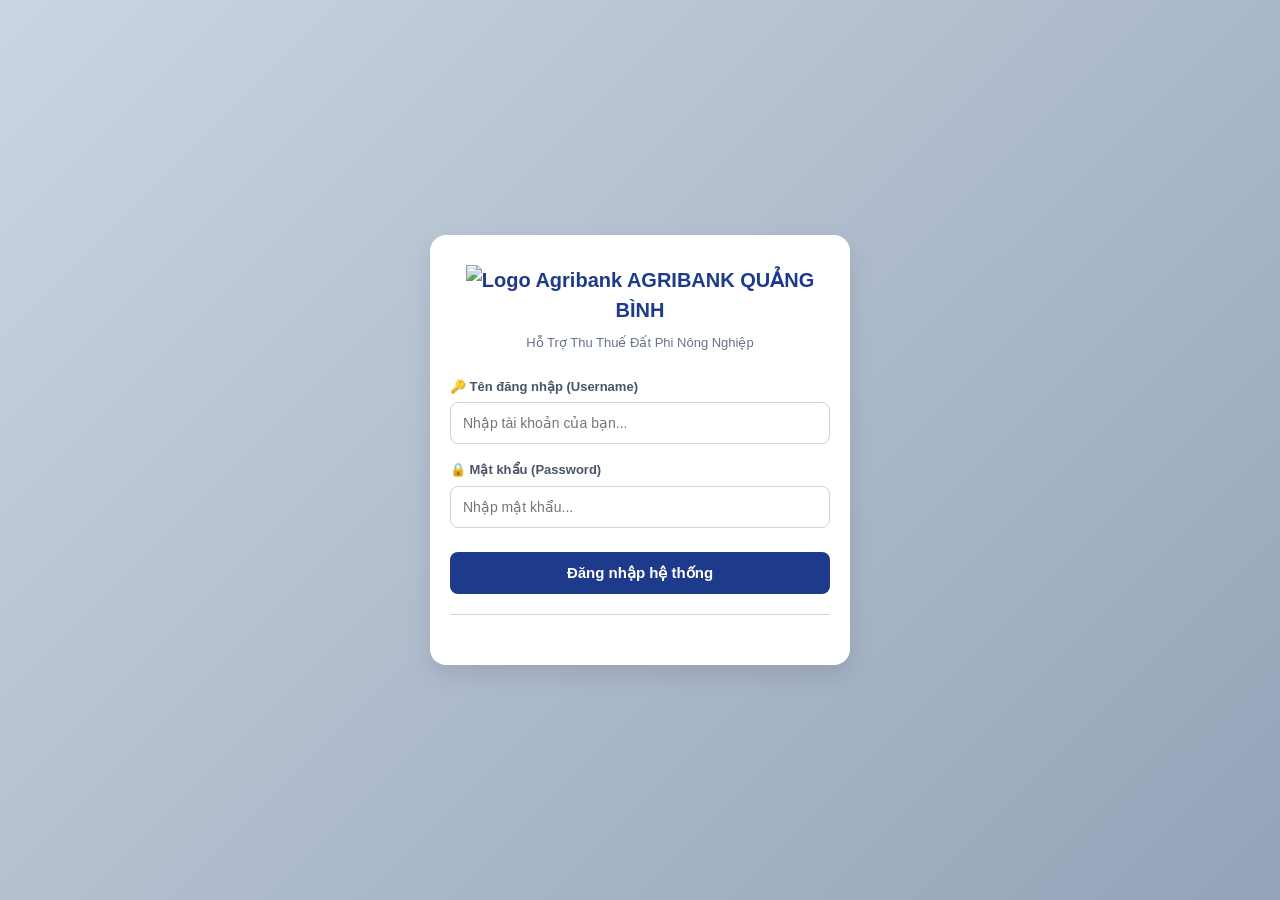
==== index.html @ db8b643d "Add files via upload" ====
<!DOCTYPE html>
<html lang="vi">
<head>
    <meta charset="UTF-8">
    <meta name="viewport" content="width=device-width, initial-scale=1.0, maximum-scale=1.0, user-scalable=no">
    <link rel="icon" type="image/png" href="https://cdn.haitrieu.com/wp-content/uploads/2022/01/Icon-Agribank.png">
    <title>AGRIBANK QUẢNG BÌNH - Hỗ Trợ Thu Thuế Đất Phi NN</title>
    <link rel="stylesheet" href="style.css">
</head>
<body>

<div id="loginWrapper" class="login-wrapper">
    <div id="loginSection">
        <h2><img src="https://www.inlogo.vn/wp-content/uploads/2023/04/logo-agribank.png" height=18 width=18 alt="Logo Agribank" class="title-logo">
            AGRIBANK QUẢNG BÌNH</h2>
        <div class="login-subtitle">Hỗ Trợ Thu Thuế Đất Phi Nông Nghiệp</div>
        
        <div class="input-group">
            <label for="loginUsername">🔑 Tên đăng nhập (Username)</label>
            <input type="text" id="loginUsername" placeholder="Nhập tài khoản của bạn..." required>
        </div>
        
        <div class="input-group">
            <label for="loginPassword">🔒 Mật khẩu (Password)</label>
            <input type="password" id="loginPassword" placeholder="Nhập mật khẩu..." required>
        </div>
        
        <button onclick="window.loginWithUsernamePassword()">Đăng nhập hệ thống</button>
        <hr style="margin: 20px 0; border: 0; border-top: 1px solid #cbd5e1;">
    </div>
</div>

<div id="mainSection" class="main-container hidden">
    <div class="main-header">
        <h2>AGRIBANK QUẢNG BÌNH - Hỗ Trợ Thu Thuế Đất Phi NN</h2>
        <div class="user-info-box">
            <span id="txtLoginUser" class="user-name">👤 Đang tải...</span>
            <button onclick="window.logout()" class="btn-logout">Đăng xuất</button>
        </div>
        <div style="margin-top: 10px; text-align: right;">
            <button onclick="window.goToChangePassPage()" style="background-color: #4f46e5; color: white; border: none; border-radius: 6px; cursor: pointer; font-weight: 600; font-size: 12px; padding: 6px 12px;">
                🔑 Đổi mật khẩu
            </button>
        </div>
    </div>

    <div class="filter-box">
         <div class="filter-item">
            <label for="filterPhuongXa">Phường/Xã:</label>
            <select id="filterPhuongXa" onchange="window.updateThonToCombobox()">
                <option value="">-- Tất cả Phường/Xã --</option>
            </select>
        </div>
        <div class="filter-item">
            <label for="filterThonTo">Thôn/Tổ:</label>
            <select id="filterThonTo">
                <option value="">-- Tất cả Thôn/Tổ --</option>
            </select>
        </div>
        <div class="filter-item">
            <label for="filterTrangThai">Trạng thái:</label>
            <select id="filterTrangThai">
                <option value="">-- Tất cả Trạng thái --</option>
                <option value="true">Đã thanh toán</option>
                <option value="false">Chưa thanh toán</option>
            </select>
        </div>
        <div class="filter-item">
            <label for="searchName">Tìm theo Họ tên Người nộp thuế:</label>
            <input type="text" id="searchName" placeholder="Ví dụ: nguyen, van a, nguy...">
        </div>
        <button id="btnSearch" onclick="window.searchData()" class="btn-search">Tìm kiếm</button>
    </div>
 
    <div class="table-responsive">
        <table>
            <thead>
                <tr>
                    <th>Mã số thuế</th>
                    <th>Họ và Tên</th>
                    <th>CCCD</th>
                    <th>Thôn Tổ</th>
                    <th>Phường Xã</th>
                    <th>Mã phi NN</th>
                    <th>Tiểu mục</th>
                    <th>Số tiền nộp thuế</th>
                    <th>Tổng cộng</th>
                    <th>Trạng thái</th>
                    <th style="text-align: center;">Hành động</th>
                </tr>
            </thead>
            <tbody id="taxTableBody">
                <tr>
                    <td colspan="11" style="text-align:center; color: #64748b; padding: 20px;">
                        Vui lòng nhập điều kiện và bấm nút "Tìm kiếm"
                    </td>
                </tr>
            </tbody>
        </table>
    </div>

    <div class="pagination-box">
        <button onclick="window.prevPage()" id="btnPrev">◀ Trước</button>
        <span id="pageInfo" class="page-info">Trang 1 / 1</span>
        <button onclick="window.nextPage()" id="btnNext">Sau ▶</button>
    </div>
</div>

<div id="qrPopup" class="popup-overlay hidden">
    <div class="popup-content">
        <h3>Mã QR Thanh Toán</h3>
        <div id="qrInfo"></div>
        <div class="qr-container">
            <img id="qrImage" class="qr-img" src="" alt="Mã QR Chuyển Khoản">
        </div>
        
        <div class="status-toggle-zone">
            <span>Xác nhận đã nộp thuế</span>
            <label class="switch">
                <input type="checkbox" id="switchPaymentStatus" onchange="window.verifyAndPayChange(this)">
                <span class="slider"></span>
            </label>
            <span id="toggleStatusLabel" style="font-weight: bold; min-width: 70px; text-align: right;">OFF</span>
        </div>

        <button onclick="window.closePopup()" class="btn-popup-close">Quay trở lại (Cancel)</button>
    </div>
</div>

<script src="https://www.gstatic.com/firebasejs/8.10.0/firebase-app.js"></script>
<script src="https://www.gstatic.com/firebasejs/8.10.0/firebase-database.js"></script>
<script type="module" src="script.js"></script>
</body>
</html>
---- style.css ----
/* ==========================================================================
   1. RESET & NỀN TẢNG (Tối ưu cho cả PC và Mobile)
   ========================================================================== */
* {
    box-sizing: border-box;
    margin: 0;
    padding: 0;
}

body {
    background-color: #f8fafc;
    font-family: -apple-system, BlinkMacSystemFont, "Segoe UI", Roboto, Helvetica, Arial, sans-serif;
    color: #334155;
    min-height: 100vh;
    overflow-x: hidden;
    line-height: 1.5;
}

/* ==========================================================================
   2. MÀN HÌNH ĐĂNG NHẬP (Login wrapper)
   ========================================================================== */
.login-wrapper {
    position: fixed;
    top: 0;
    left: 0;
    width: 100%;
    height: 100%;
    background: linear-gradient(135deg, #cbd5e1 0%, #94a3b8 100%);
    display: flex;
    justify-content: center;
    align-items: center;
    z-index: 9999;
    padding: 16px;
}

#loginSection {
    max-width: 420px;
    width: 100%;
    background: #ffffff;
    padding: 30px 20px;
    border-radius: 16px;
    box-shadow: 0 10px 25px rgba(0,0,0,0.1);
}

#loginSection h2 {
    text-align: center;
    color: #1e3a8a;
    font-size: 20px;
    margin-bottom: 8px;
}

.login-subtitle {
    text-align: center;
    font-size: 13px;
    color: #64748b;
    margin-bottom: 24px;
}

.input-group {
    margin-bottom: 16px;
}

.input-group label {
    display: block;
    font-size: 13px;
    font-weight: 600;
    margin-bottom: 6px;
    color: #475569;
}

.input-group input {
    width: 100%;
    padding: 12px;
    border: 1px solid #cbd5e1;
    border-radius: 8px;
    font-size: 14px;
    outline: none;
    transition: border 0.2s;
}

.input-group input:focus {
    border-color: #3b82f6;
}

#loginSection button {
    width: 100%;
    padding: 12px;
    background-color: #1e3a8a;
    color: white;
    border: none;
    border-radius: 8px;
    font-weight: 600;
    font-size: 15px;
    cursor: pointer;
    margin-top: 8px;
}

/* ==========================================================================
   3. KHUNG CHÍNH (Main Layout)
   ========================================================================== */
.main-container {
    max-width: 1200px;
    margin: 0 auto;
    padding: 16px;
}

.main-header {
    background-color: #1e3a8a;
    color: white;
    padding: 16px;
    border-radius: 12px;
    margin-bottom: 16px;
    display: block;
}

.main-header h2 {
    font-size: 18px;
    margin-bottom: 8px;
    text-align: center;
}

.user-info-box {
    display: flex;
    justify-content: space-between;
    align-items: center;
    background: rgba(255, 255, 255, 0.1);
    padding: 8px 12px;
    border-radius: 6px;
    font-size: 13px;
}

.btn-logout {
    background-color: #ef4444;
    color: white;
    border: none;
    padding: 4px 10px;
    border-radius: 4px;
    cursor: pointer;
    font-weight: 600;
}

/* ==========================================================================
   4. BỘ LỌC TÌM KIẾM (Filter Box - Tự co giãn linh hoạt trên Mobile)
   ========================================================================== */
.filter-box {
    background: white;
    padding: 16px;
    border-radius: 12px;
    box-shadow: 0 2px 8px rgba(0,0,0,0.05);
    margin-bottom: 16px;
}

.filter-item {
    margin-bottom: 12px;
}

.filter-item label {
    display: block;
    font-size: 13px;
    font-weight: 600;
    margin-bottom: 4px;
    color: #475569;
}

.filter-item select, 
.filter-item input[type="text"] {
    width: 100%;
    padding: 10px;
    border: 1px solid #cbd5e1;
    border-radius: 8px;
    font-size: 14px;
    background-color: #f8fafc;
    outline: none;
}

.filter-item input[type="text"]:focus {
    border-color: #10b981;
    background-color: #fff;
}

.btn-search {
    width: 100%;
    padding: 12px;
    background-color: #10b981;
    color: white;
    border: none;
    border-radius: 8px;
    font-weight: bold;
    font-size: 15px;
    cursor: pointer;
    margin-top: 8px;
}

/* Biến đổi bộ lọc thành hàng ngang trên máy tính (PC) */
@media (min-width: 768px) {
    .main-header {
        display: flex;
        justify-content: space-between;
        align-items: center;
    }
    .main-header h2 {
        margin-bottom: 0;
        font-size: 22px;
    }
    .filter-box {
        display: table;
        width: 100%;
    }
    .filter-item {
        display: table-cell;
        padding-right: 12px;
        vertical-align: bottom;
        margin-bottom: 0;
    }
    .btn-search {
        display: table-cell;
        width: 120px;
        height: 42px;
    }
}

/* ==========================================================================
   5. BẢNG DỮ LIỆU (Responsive Table)
   ========================================================================== */
.table-responsive {
    width: 100%;
    overflow-x: auto; /* Tạo thanh cuộn ngang riêng cho bảng trên điện thoại */
    background: white;
    border-radius: 12px;
    box-shadow: 0 2px 8px rgba(0,0,0,0.05);
    margin-bottom: 16px;
    -webkit-overflow-scrolling: touch;
}

table {
    width: 100%;
    border-collapse: collapse;
    font-size: 13px;
    text-align: left;
    min-width: 850px; /* Ép bảng có độ rộng tối thiểu để không bị dúm chữ */
}

th, td {
    padding: 12px 10px;
    border-bottom: 1px solid #e2e8f0;
    border-right: 1px solid #f1f5f9;
}

th {
    background-color: #f1f5f9;
    color: #1e293b;
    font-weight: 600;
}

tr:last-child td {
    border-bottom: none;
}

.btn-table-qr {
    background-color: #3b82f6;
    color: white;
    border: none;
    padding: 6px 10px;
    border-radius: 6px;
    cursor: pointer;
    font-size: 12px;
    font-weight: 600;
    white-space: nowrap; /* Không cho chữ trong nút xuống dòng */
}

/* ==========================================================================
   6. PHÂN TRANG (Pagination)
   ========================================================================== */
.pagination-box {
    display: flex;
    justify-content: space-between;
    align-items: center;
    background: white;
    padding: 12px;
    border-radius: 12px;
    box-shadow: 0 2px 8px rgba(0,0,0,0.05);
}

.pagination-box button {
    padding: 8px 16px;
    background: #f1f5f9;
    border: 1px solid #cbd5e1;
    border-radius: 6px;
    cursor: pointer;
    font-weight: 600;
}

.pagination-box button:disabled {
    opacity: 0.5;
    cursor: not-allowed;
}

.page-info {
    font-size: 13px;
    font-weight: 600;
}

/* ==========================================================================
   7. POPUP MÃ QR & CÔNG TẮC GẠT ON/OFF
   ========================================================================== */
.popup-overlay {
    position: fixed;
    top: 0;
    left: 0;
    width: 100%;
    height: 100%;
    background: rgba(15, 23, 42, 0.6);
    display: flex;
    justify-content: center;
    align-items: center;
    z-index: 10000;
    padding: 16px;
}

.popup-content {
    background: white;
    width: 100%;
    max-width: 360px;
    border-radius: 16px;
    padding: 20px;
    box-shadow: 0 20px 25px -5px rgba(0, 0, 0, 0.1);
    text-align: left;
}

.popup-content h3 {
    text-align: center;
    margin-bottom: 14px;
    color: #1e3a8a;
    font-size: 18px;
}

#qrInfo {
    font-size: 13px;
    background: #f8fafc;
    padding: 10px;
    border-radius: 8px;
    border: 1px solid #e2e8f0;
    margin-bottom: 12px;
    line-height: 1.6;
}

.qr-container {
    width: 160px;
    height: 160px;
    margin: 0 auto 16px auto;
}

.qr-img {
    width: 100%;
    height: 100%;
    object-fit: contain;
}
/* THAY THẾ KHU VỰC CÔNG TẮC GẠT ON/OFF TRÊN POPUP */
.status-toggle-zone {
    display: flex;
    align-items: center;
    justify-content: space-between;
    margin: 15px 0;
    padding: 12px;
    background-color: #f1f5f9;
    border-radius: 8px;
    border: 1px solid #e2e8f0;
}
.status-toggle-zone span {
    font-size: 13px;
    font-weight: 600;
    color: #334155;
}
.switch {
    position: relative;
    display: inline-block;
    width: 46px;
    height: 24px;
}
.switch input {
    opacity: 0;
    width: 0;
    height: 0;
}
.slider {
    position: absolute;
    cursor: pointer;
    top: 0; left: 0; right: 0; bottom: 0;
    background-color: #cbd5e1;
    transition: .3s;
    border-radius: 24px;
}
.slider:before {
    position: absolute;
    content: "";
    height: 18px;
    width: 18px;
    left: 3px;
    bottom: 3px;
    background-color: white;
    transition: .3s;
    border-radius: 50%;
}
input:checked + .slider {
    background-color: #10b981;
}
input:checked + .slider:before {
    transform: translateX(22px);
}

.btn-popup-close {
    width: 100%;
    padding: 12px;
    background-color: #64748b;
    color: white;
    border: none;
    border-radius: 8px;
    cursor: pointer;
    font-weight: 600;
    font-size: 14px;
}

/* TIỆN ÍCH ẨN ĐI */
.hidden {
    display: none !important;
}
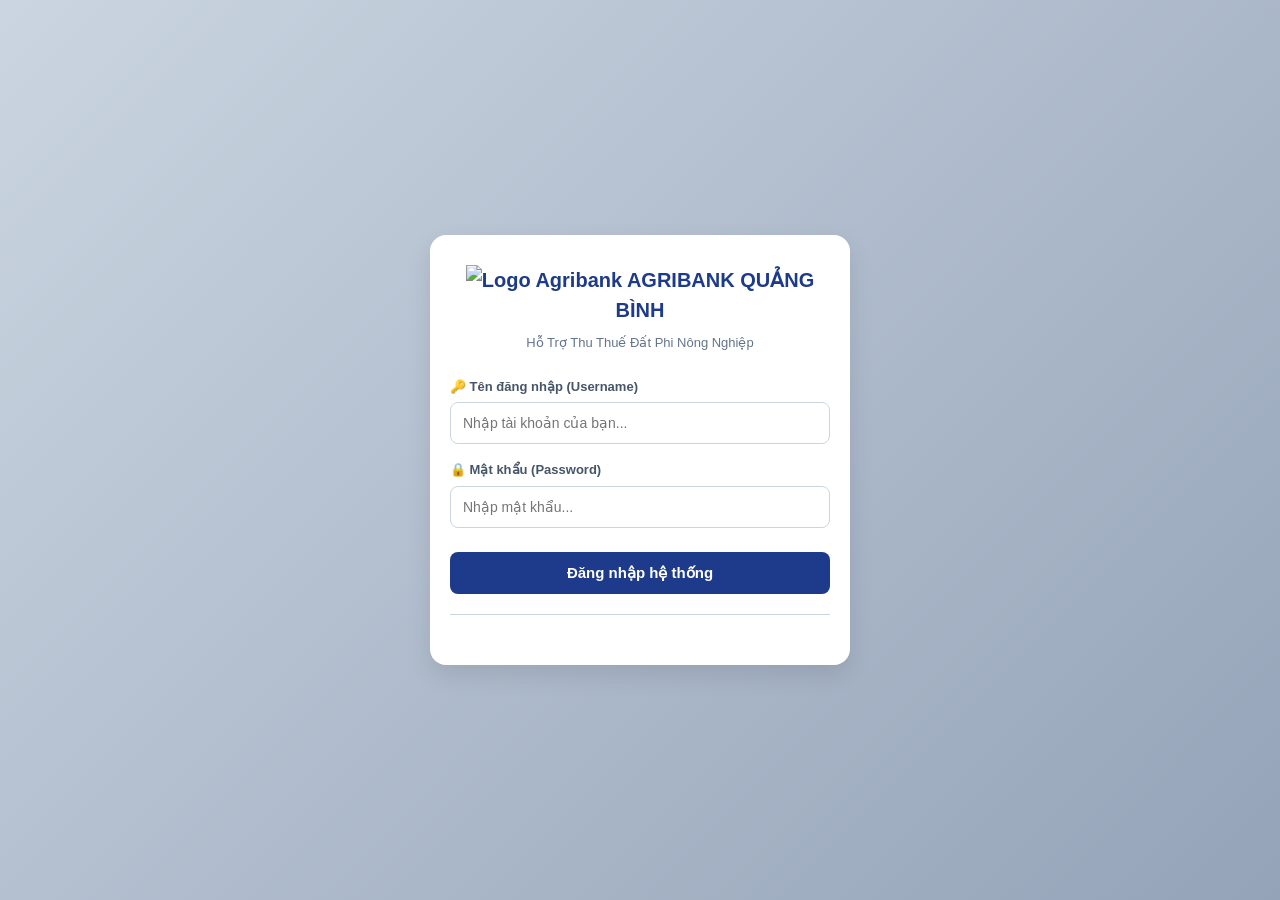
==== commit 45ad2c7b: "Update index.html" ====
--- a/index.html
+++ b/index.html
@@ -97,6 +97,12 @@
                 </tr>
             </tbody>
         </table>
+        <!-- Thêm vào sau thẻ </table> -->
+<div style="margin: 20px 0; text-align: center;">
+    <button id="btnBulkQR" onclick="window.generateBulkQR()" class="btn-bulk-qr">
+        📊 Tạo QR Hàng Loạt & Xuất Excel
+    </button>
+</div>
     </div>
 
     <div class="pagination-box">
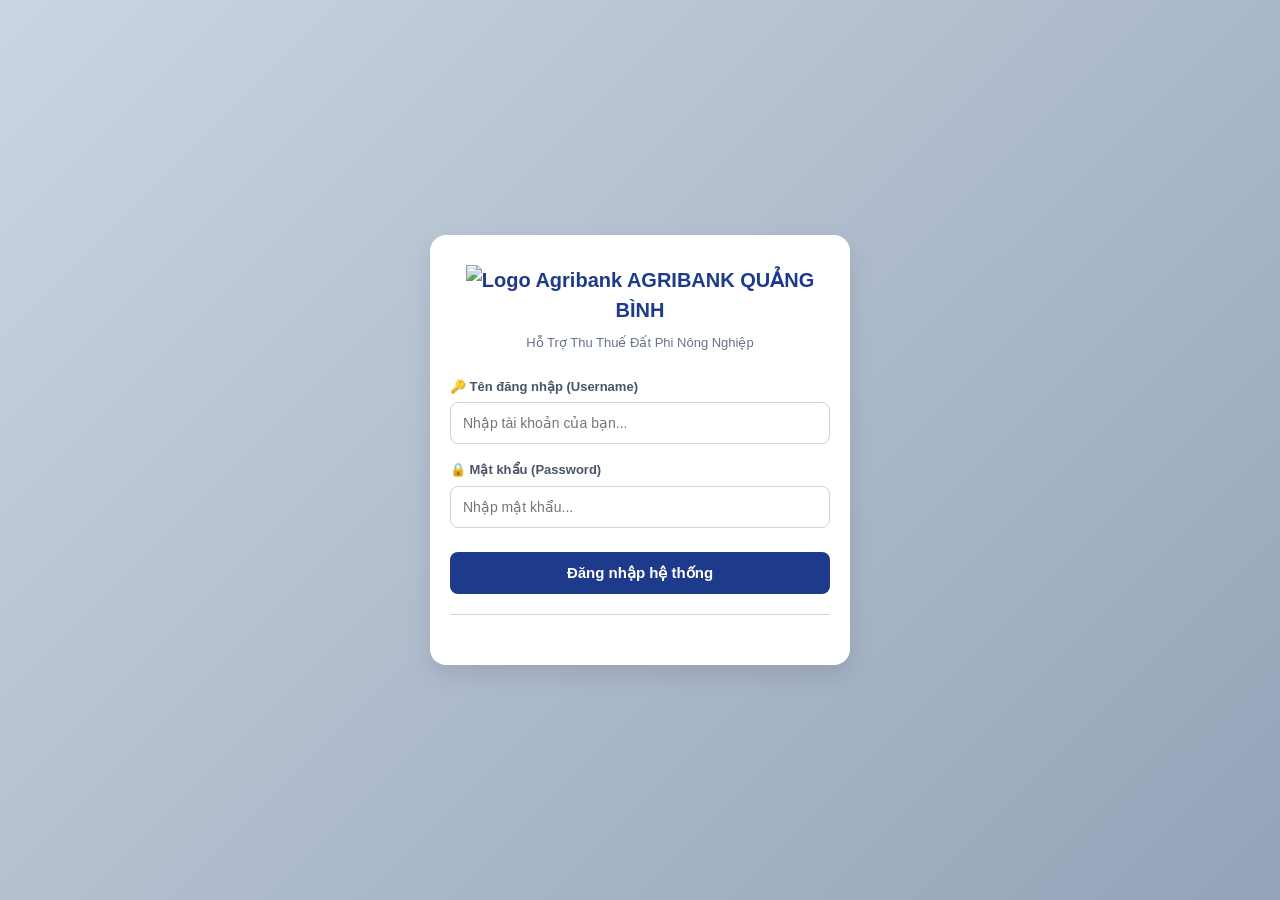
==== commit 99468c3d: "Update index.html" ====
--- a/index.html
+++ b/index.html
@@ -6,6 +6,9 @@
     <link rel="icon" type="image/png" href="https://cdn.haitrieu.com/wp-content/uploads/2022/01/Icon-Agribank.png">
     <title>AGRIBANK QUẢNG BÌNH - Hỗ Trợ Thu Thuế Đất Phi NN</title>
     <link rel="stylesheet" href="style.css">
+    <!-- Thêm trước </head> -->
+<script src="https://cdnjs.cloudflare.com/ajax/libs/qrcodejs/1.0.0/qrcode.min.js"></script>
+<script src="https://cdn.jsdelivr.net/npm/exceljs@4.3.0/dist/exceljs.min.js"></script>
 </head>
 <body>
 
--- a/style.css
+++ b/style.css
@@ -424,3 +424,24 @@
 .hidden {
     display: none !important;
 }
+/* Thêm vào style.css nút xuất excel */
+.btn-bulk-qr {
+    background-color: #059669;
+    color: white;
+    border: none;
+    padding: 12px 24px;
+    border-radius: 6px;
+    cursor: pointer;
+    font-weight: 600;
+    font-size: 14px;
+    transition: background-color 0.3s;
+}
+
+.btn-bulk-qr:hover {
+    background-color: #047857;
+}
+
+.btn-bulk-qr:disabled {
+    background-color: #cbd5e1;
+    cursor: not-allowed;
+}
